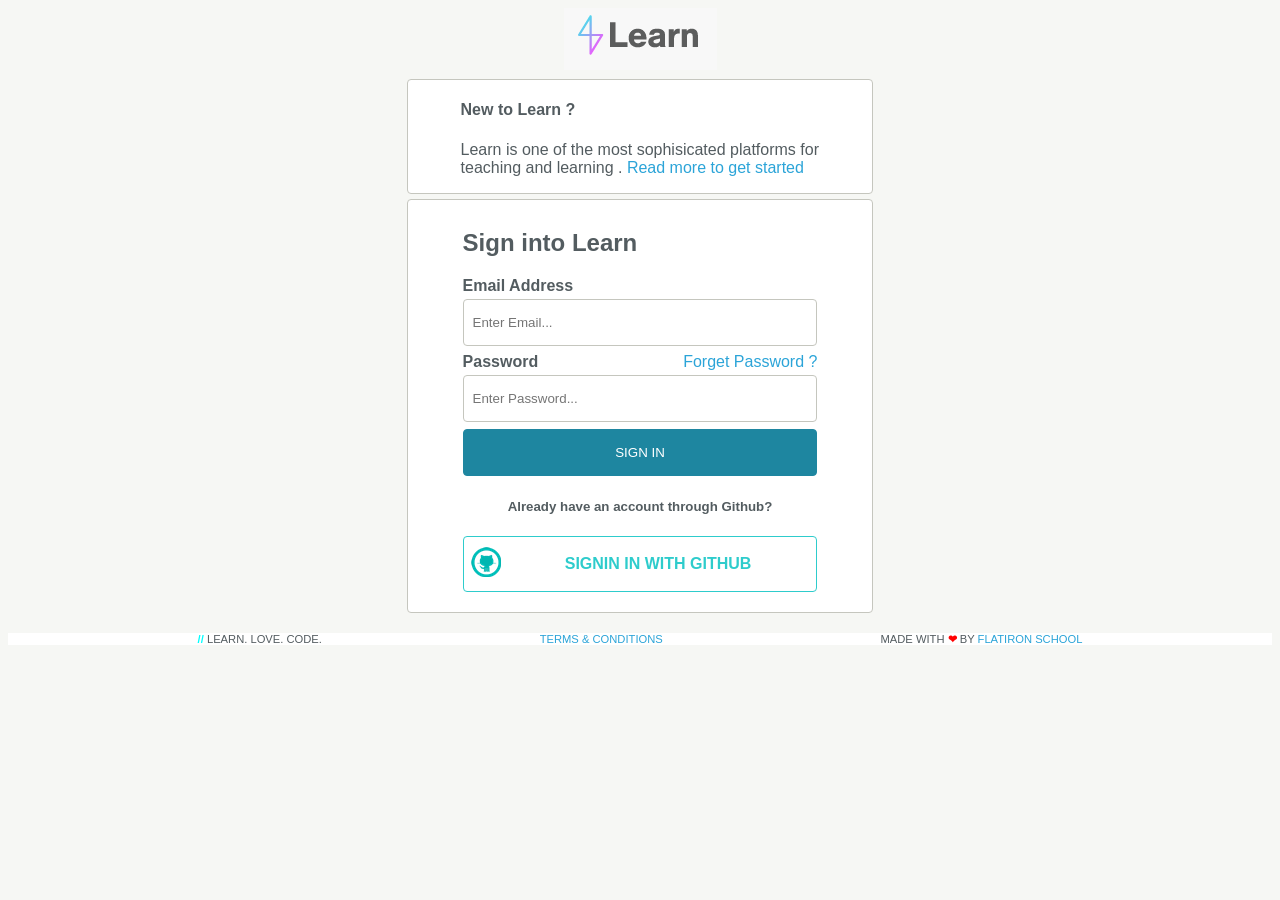
==== index.html @ d88417e8 "done" ====
<!DOCTYPE html>
<html lang="en">
<head>
  <meta charset="UTF-8">
  <meta name="viewport" content="width=device-width, initial-scale=1.0">
  <meta http-equiv="X-UA-Compatible" content="ie=edge">
  <title>Shereen Task</title>
  <link rel="stylesheet" href="css/style.css" type="text/css" />

</head>
<body>
  <div class="wrapper"  >
    <div class="learn-logo">
      <img src="assets/learn-logo.png"  />
    </div>

    <section class="discribtion ">
      <div class="sub_wrapper">

         <h4>New to Learn ?</h4>
         <p id="intro">Learn is one of the most sophisicated platforms for teaching and learning .
           <a href="#">Read more to get started</a>
         </p>
      </div>
    </section>
    <section class="form">
      <form action="#" >
          <!--<fieldset> -->
          <!--  <legend >Sign into Learn</legend> -->
          <div class="sub_wrapper">

              <h2>Sign into Learn </h2>

              <div class="input_label">
                 <label>Email Address</label>
              </div>
              <div class="input_cont">
                <input class="form_el" size="35" type="email" placeholder="Enter Email...">
              </div>
              <div class="input_label">
                <label>Password</label><a style="float:right" href="#">Forget Password ? </a>
              </div>
              <div class="input_cont">
               <input class="form_el" size="35" type="password" placeholder="Enter Password...">
             </div>
             <div id="btn_login">
              <input  id="login" type="submit" value="SIGN IN">
             </div>
             <h5 id="alt_login_hint">Already have an account through Github?</h5>
             <div id="btn_github">
               <table >
               <tr>
                <th>
                 <img id="github_logo" class="github_line" src="assets/github.png" >
                </th >
                <th width="90%">
                 <a href="#"  class="github_line" id="github"  >   SIGNIN IN WITH GITHUB    </a>
                </th>
               </tr>
              </table>
            </div>

           </div>
        <!--  </fieldset> -->
      </form>
      </section>

  </div> <!-- wrapper -->
  <footer class="Footerwrapper">
     <div style="float:left;margin-left:15%"><b style="color:aqua">//</b> LEARN. LOVE. CODE.	</div>
     <div style="display:inline;"><a href="#" >TERMS & CONDITIONS</a></div>
     <div style="float:right;margin-right:15%">MADE WITH <b style="color:red">❤</b> BY <a href="#" >FLATIRON SCHOOL</a></div>

  </footer>
</body>
</html>
---- css/style.css ----
body{        background-color: #f6f7f4;
  font-family: 'Open Sans', sans-serif;
  color:#535c60

}
.clearfix :after{
    content: ".";
    display: block;
    clear: both;
    visibility: hidden;
    height: 0;
    line-height: 0;

}
.learn-logo{text-align: center}
h4{  padding-left: 6px;}
#intro{
  padding-left:6px;

}
.wrapper{
    margin: 0 auto;
    width: 40%;
    height: 80%;
}
.sub_wrapper{
    margin: 0 auto;

    background-color: #fff;
    width:80%;
}
.discribtion{
  background-color: #fff;
  margin-top: 5px;
  margin-left: 20px;
  margin-right: 20px;
  height :80%;
  border: 1px solid #c5c6be;
  border-radius: 4px 4px;
}
.input_label{
  height: auto;
  width: auto;
  margin-top: 4px;
  margin-bottom: 4px;
}
form{
  margin-bottom: 10px;
}
.form {
  margin-top: 5px;
  margin-left: 20px;
  margin-right: 20px;
  padding: 10px;
  background-color: #fff;
  border: 1px solid #c5c6be;
  border-radius: 4px 4px;
}
.btn{
  padding-left: 30%;padding-right: 30%;

}


.input_cont{
  border-style:solid ;
  border-width: 1px;
  border-radius: 4px 4px;
  border-color: #c5c6be;
  padding: 10px 3px;
  margin-bottom: 7px;
  /*box-shadow: #276873; */
}
#login{
  background-color:inherit;
  color: #fff;
  cursor:pointer;

}
#btn_login{
  text-align: center;
  cursor:pointer;
  border-style:solid ;
  border-width: 1px;
  border-radius: 4px 4px;
  border-color: #1e86a0;
  background-color:#1e86a0;
  padding: 10px 3px;
  margin-bottom: 7px;
  /*box-shadow: #276873; */
}
 #btn_login:hover{background-color: #1bb7b7}
input{
  border-style: none;
  outline:none;
  margin: 4px;
}
a{
  text-decoration: none;
  color: #2ba4d8;

}
a:hover{  color: #7ea2b2 ;}
label{
  font-weight: bold;

}
#alt_login_hint{text-align: center;}
#btn_github{
  text-align: center;
  cursor:pointer;
  border-style:solid ;
  border-width: 1px;
  border-radius: 4px 4px;
  border-color: #2ecccc
;
  padding: 2px 3px;
}
#github{color:#2ecccc
; font-weight: bold; padding-bottom: 3px;
}
#github:hover{background-color: #aad7e2}
#btn_github:hover{background-color: #aad7e2;}
#github_logo{
margin: 0;padding: 0;}
table{
  margin-top: 5px;margin-bottom: 5px;
  width: 100%;
}
footer {
    text-align: center;
    width: 100%;
    height: 20%;
    background-color :#fff;
}
.Footerwrapper{
    max-width: 100%;
    margin-top: 20px;margin-bottom: 0px;
    font-size: 0.7em;
}
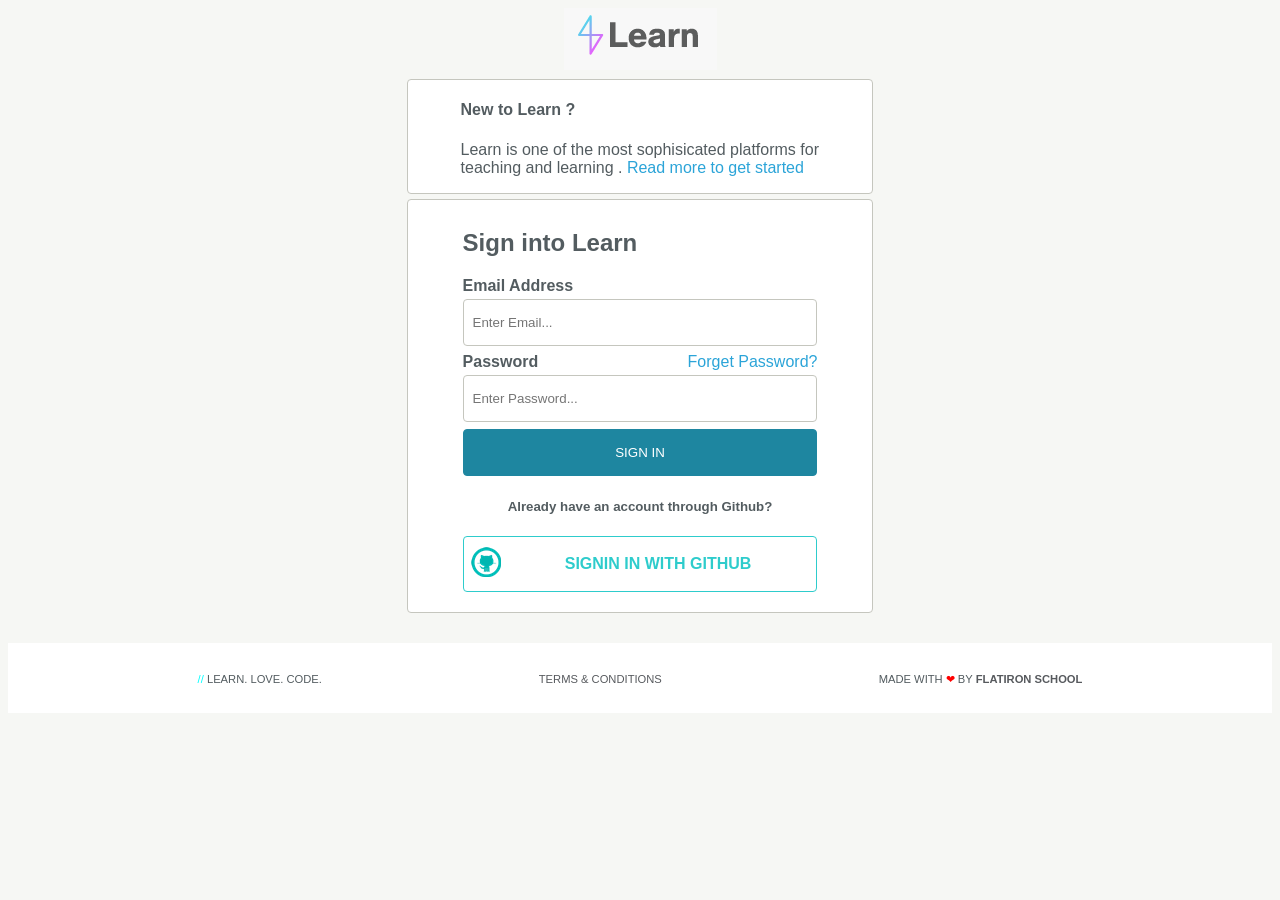
==== commit e278729c: "done" ====
--- a/index.html
+++ b/index.html
@@ -38,7 +38,7 @@
                 <input class="form_el" size="35" type="email" placeholder="Enter Email...">
               </div>
               <div class="input_label">
-                <label>Password</label><a style="float:right" href="#">Forget Password ? </a>
+                <label>Password</label><a style="float:right" href="#">Forget Password? </a>
               </div>
               <div class="input_cont">
                <input class="form_el" size="35" type="password" placeholder="Enter Password...">
@@ -67,9 +67,9 @@
 
   </div> <!-- wrapper -->
   <footer class="Footerwrapper">
-     <div style="float:left;margin-left:15%"><b style="color:aqua">//</b> LEARN. LOVE. CODE.	</div>
+     <div id="footer_left"><span id="symbol">//</span> LEARN. LOVE. CODE.	</div>
      <div style="display:inline;"><a href="#" >TERMS & CONDITIONS</a></div>
-     <div style="float:right;margin-right:15%">MADE WITH <b style="color:red">❤</b> BY <a href="#" >FLATIRON SCHOOL</a></div>
+     <div id="footer_right">MADE WITH <span id="love" >❤</span> BY <a href="#" >FLATIRON SCHOOL</a></div>
 
   </footer>
 </body>
--- a/css/style.css
+++ b/css/style.css
@@ -135,6 +135,22 @@
 }
 .Footerwrapper{
     max-width: 100%;
-    margin-top: 20px;margin-bottom: 0px;
+    height: 40px;
+    margin-top: 30px;margin-bottom: 0px;
     font-size: 0.7em;
+    padding-top: 30px;
 }
+#footer_left{
+  float:left;margin-left:15%;
+
+}
+#footer_right{
+  float:right;margin-right:15%;
+
+}
+#love{color: red}
+#symbol{color:aqua}
+.Footerwrapper div a {  color:#575a5e}
+.Footerwrapper div a:hover {  color:#0d0f11}
+#footer_right a{font-weight: bold}
+#footer_right a:hover{color:#0d0f11}
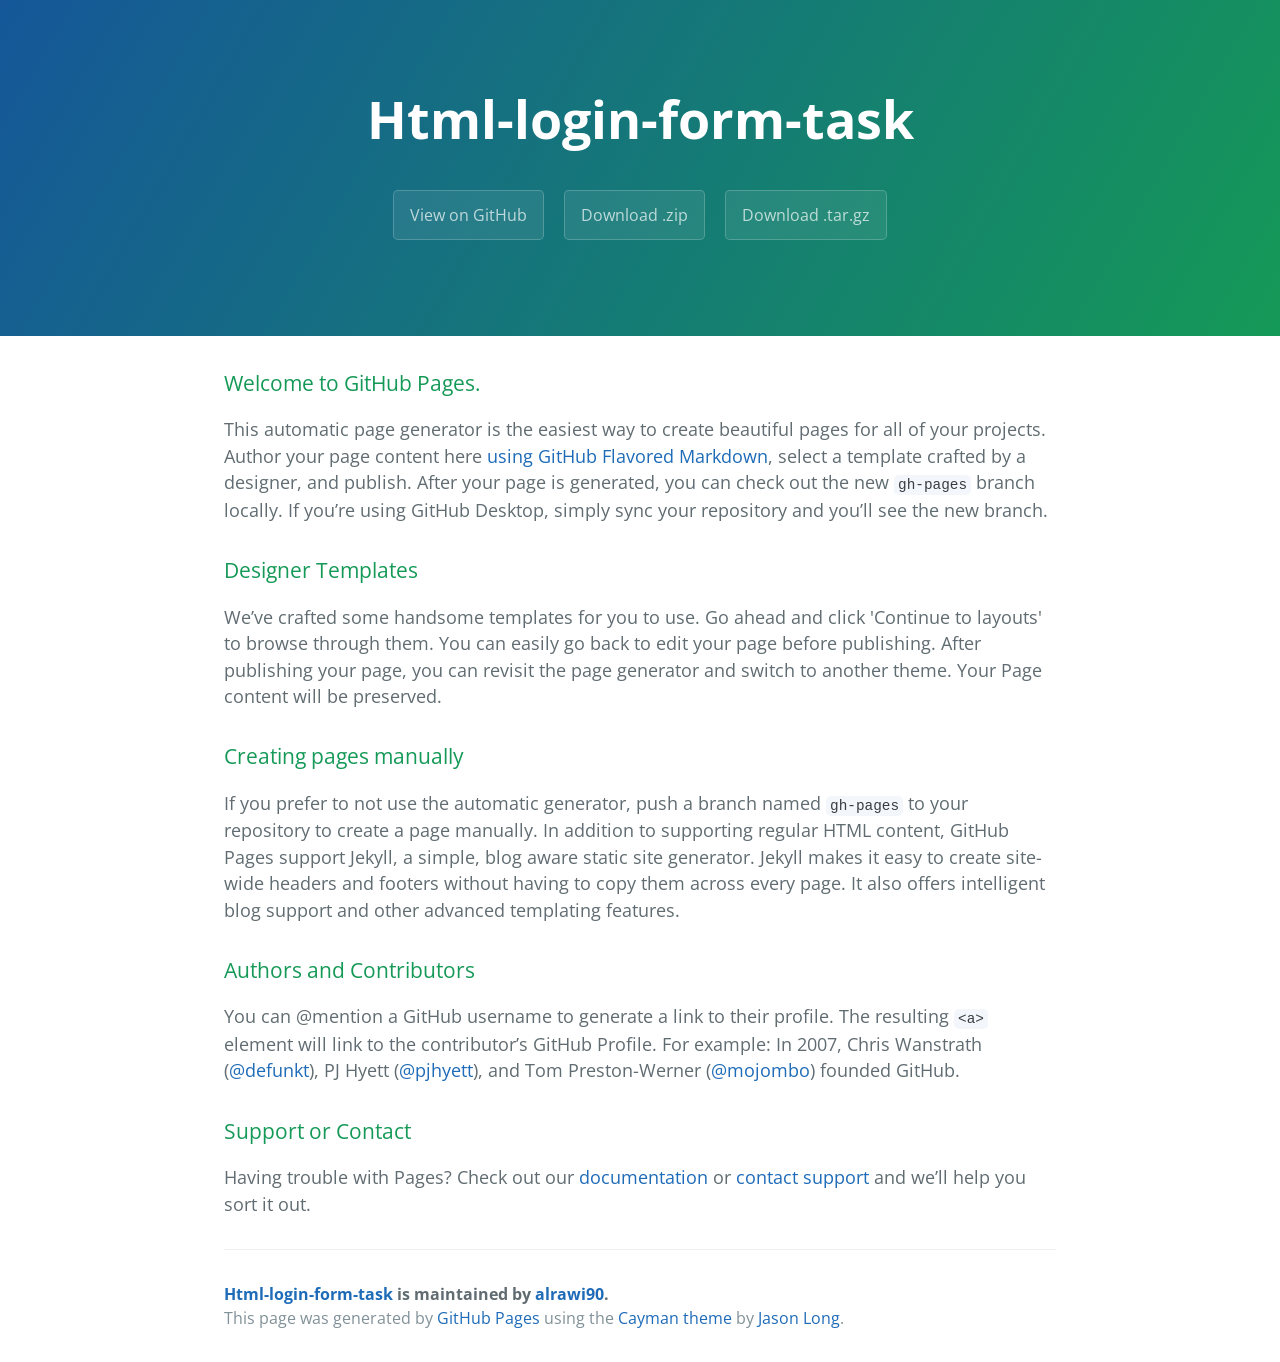
==== commit 83b52ad0: "Create gh-pages branch via GitHub" ====
--- a/index.html
+++ b/index.html
@@ -1,76 +1,57 @@
 <!DOCTYPE html>
-<html lang="en">
-<head>
-  <meta charset="UTF-8">
-  <meta name="viewport" content="width=device-width, initial-scale=1.0">
-  <meta http-equiv="X-UA-Compatible" content="ie=edge">
-  <title>Shereen Task</title>
-  <link rel="stylesheet" href="css/style.css" type="text/css" />
+<html lang="en-us">
+  <head>
+    <meta charset="UTF-8">
+    <title>Html-login-form-task by alrawi90</title>
+    <meta name="viewport" content="width=device-width, initial-scale=1">
+    <link rel="stylesheet" type="text/css" href="stylesheets/normalize.css" media="screen">
+    <link href='https://fonts.googleapis.com/css?family=Open+Sans:400,700' rel='stylesheet' type='text/css'>
+    <link rel="stylesheet" type="text/css" href="stylesheets/stylesheet.css" media="screen">
+    <link rel="stylesheet" type="text/css" href="stylesheets/github-light.css" media="screen">
+  </head>
+  <body>
+    <section class="page-header">
+      <h1 class="project-name">Html-login-form-task</h1>
+      <h2 class="project-tagline"></h2>
+      <a href="https://github.com/alrawi90/html-login-form-task" class="btn">View on GitHub</a>
+      <a href="https://github.com/alrawi90/html-login-form-task/zipball/master" class="btn">Download .zip</a>
+      <a href="https://github.com/alrawi90/html-login-form-task/tarball/master" class="btn">Download .tar.gz</a>
+    </section>
 
-</head>
-<body>
-  <div class="wrapper"  >
-    <div class="learn-logo">
-      <img src="assets/learn-logo.png"  />
-    </div>
+    <section class="main-content">
+      <h3>
+<a id="welcome-to-github-pages" class="anchor" href="#welcome-to-github-pages" aria-hidden="true"><span aria-hidden="true" class="octicon octicon-link"></span></a>Welcome to GitHub Pages.</h3>
 
-    <section class="discribtion ">
-      <div class="sub_wrapper">
+<p>This automatic page generator is the easiest way to create beautiful pages for all of your projects. Author your page content here <a href="https://guides.github.com/features/mastering-markdown/">using GitHub Flavored Markdown</a>, select a template crafted by a designer, and publish. After your page is generated, you can check out the new <code>gh-pages</code> branch locally. If you’re using GitHub Desktop, simply sync your repository and you’ll see the new branch.</p>
 
-         <h4>New to Learn ?</h4>
-         <p id="intro">Learn is one of the most sophisicated platforms for teaching and learning .
-           <a href="#">Read more to get started</a>
-         </p>
-      </div>
+<h3>
+<a id="designer-templates" class="anchor" href="#designer-templates" aria-hidden="true"><span aria-hidden="true" class="octicon octicon-link"></span></a>Designer Templates</h3>
+
+<p>We’ve crafted some handsome templates for you to use. Go ahead and click 'Continue to layouts' to browse through them. You can easily go back to edit your page before publishing. After publishing your page, you can revisit the page generator and switch to another theme. Your Page content will be preserved.</p>
+
+<h3>
+<a id="creating-pages-manually" class="anchor" href="#creating-pages-manually" aria-hidden="true"><span aria-hidden="true" class="octicon octicon-link"></span></a>Creating pages manually</h3>
+
+<p>If you prefer to not use the automatic generator, push a branch named <code>gh-pages</code> to your repository to create a page manually. In addition to supporting regular HTML content, GitHub Pages support Jekyll, a simple, blog aware static site generator. Jekyll makes it easy to create site-wide headers and footers without having to copy them across every page. It also offers intelligent blog support and other advanced templating features.</p>
+
+<h3>
+<a id="authors-and-contributors" class="anchor" href="#authors-and-contributors" aria-hidden="true"><span aria-hidden="true" class="octicon octicon-link"></span></a>Authors and Contributors</h3>
+
+<p>You can @mention a GitHub username to generate a link to their profile. The resulting <code>&lt;a&gt;</code> element will link to the contributor’s GitHub Profile. For example: In 2007, Chris Wanstrath (<a href="https://github.com/defunkt" class="user-mention">@defunkt</a>), PJ Hyett (<a href="https://github.com/pjhyett" class="user-mention">@pjhyett</a>), and Tom Preston-Werner (<a href="https://github.com/mojombo" class="user-mention">@mojombo</a>) founded GitHub.</p>
+
+<h3>
+<a id="support-or-contact" class="anchor" href="#support-or-contact" aria-hidden="true"><span aria-hidden="true" class="octicon octicon-link"></span></a>Support or Contact</h3>
+
+<p>Having trouble with Pages? Check out our <a href="https://help.github.com/pages">documentation</a> or <a href="https://github.com/contact">contact support</a> and we’ll help you sort it out.</p>
+
+      <footer class="site-footer">
+        <span class="site-footer-owner"><a href="https://github.com/alrawi90/html-login-form-task">Html-login-form-task</a> is maintained by <a href="https://github.com/alrawi90">alrawi90</a>.</span>
+
+        <span class="site-footer-credits">This page was generated by <a href="https://pages.github.com">GitHub Pages</a> using the <a href="https://github.com/jasonlong/cayman-theme">Cayman theme</a> by <a href="https://twitter.com/jasonlong">Jason Long</a>.</span>
+      </footer>
+
     </section>
-    <section class="form">
-      <form action="#" >
-          <!--<fieldset> -->
-          <!--  <legend >Sign into Learn</legend> -->
-          <div class="sub_wrapper">
 
-              <h2>Sign into Learn </h2>
-
-              <div class="input_label">
-                 <label>Email Address</label>
-              </div>
-              <div class="input_cont">
-                <input class="form_el" size="35" type="email" placeholder="Enter Email...">
-              </div>
-              <div class="input_label">
-                <label>Password</label><a style="float:right" href="#">Forget Password? </a>
-              </div>
-              <div class="input_cont">
-               <input class="form_el" size="35" type="password" placeholder="Enter Password...">
-             </div>
-             <div id="btn_login">
-              <input  id="login" type="submit" value="SIGN IN">
-             </div>
-             <h5 id="alt_login_hint">Already have an account through Github?</h5>
-             <div id="btn_github">
-               <table >
-               <tr>
-                <th>
-                 <img id="github_logo" class="github_line" src="assets/github.png" >
-                </th >
-                <th width="90%">
-                 <a href="#"  class="github_line" id="github"  >   SIGNIN IN WITH GITHUB    </a>
-                </th>
-               </tr>
-              </table>
-            </div>
-
-           </div>
-        <!--  </fieldset> -->
-      </form>
-      </section>
-
-  </div> <!-- wrapper -->
-  <footer class="Footerwrapper">
-     <div id="footer_left"><span id="symbol">//</span> LEARN. LOVE. CODE.	</div>
-     <div style="display:inline;"><a href="#" >TERMS & CONDITIONS</a></div>
-     <div id="footer_right">MADE WITH <span id="love" >❤</span> BY <a href="#" >FLATIRON SCHOOL</a></div>
-
-  </footer>
-</body>
+  
+  </body>
 </html>
--- a/stylesheets/stylesheet.css
+++ b/stylesheets/stylesheet.css
@@ -0,0 +1,245 @@
+* {
+  box-sizing: border-box; }
+
+body {
+  padding: 0;
+  margin: 0;
+  font-family: "Open Sans", "Helvetica Neue", Helvetica, Arial, sans-serif;
+  font-size: 16px;
+  line-height: 1.5;
+  color: #606c71; }
+
+a {
+  color: #1e6bb8;
+  text-decoration: none; }
+  a:hover {
+    text-decoration: underline; }
+
+.btn {
+  display: inline-block;
+  margin-bottom: 1rem;
+  color: rgba(255, 255, 255, 0.7);
+  background-color: rgba(255, 255, 255, 0.08);
+  border-color: rgba(255, 255, 255, 0.2);
+  border-style: solid;
+  border-width: 1px;
+  border-radius: 0.3rem;
+  transition: color 0.2s, background-color 0.2s, border-color 0.2s; }
+  .btn + .btn {
+    margin-left: 1rem; }
+
+.btn:hover {
+  color: rgba(255, 255, 255, 0.8);
+  text-decoration: none;
+  background-color: rgba(255, 255, 255, 0.2);
+  border-color: rgba(255, 255, 255, 0.3); }
+
+@media screen and (min-width: 64em) {
+  .btn {
+    padding: 0.75rem 1rem; } }
+
+@media screen and (min-width: 42em) and (max-width: 64em) {
+  .btn {
+    padding: 0.6rem 0.9rem;
+    font-size: 0.9rem; } }
+
+@media screen and (max-width: 42em) {
+  .btn {
+    display: block;
+    width: 100%;
+    padding: 0.75rem;
+    font-size: 0.9rem; }
+    .btn + .btn {
+      margin-top: 1rem;
+      margin-left: 0; } }
+
+.page-header {
+  color: #fff;
+  text-align: center;
+  background-color: #159957;
+  background-image: linear-gradient(120deg, #155799, #159957); }
+
+@media screen and (min-width: 64em) {
+  .page-header {
+    padding: 5rem 6rem; } }
+
+@media screen and (min-width: 42em) and (max-width: 64em) {
+  .page-header {
+    padding: 3rem 4rem; } }
+
+@media screen and (max-width: 42em) {
+  .page-header {
+    padding: 2rem 1rem; } }
+
+.project-name {
+  margin-top: 0;
+  margin-bottom: 0.1rem; }
+
+@media screen and (min-width: 64em) {
+  .project-name {
+    font-size: 3.25rem; } }
+
+@media screen and (min-width: 42em) and (max-width: 64em) {
+  .project-name {
+    font-size: 2.25rem; } }
+
+@media screen and (max-width: 42em) {
+  .project-name {
+    font-size: 1.75rem; } }
+
+.project-tagline {
+  margin-bottom: 2rem;
+  font-weight: normal;
+  opacity: 0.7; }
+
+@media screen and (min-width: 64em) {
+  .project-tagline {
+    font-size: 1.25rem; } }
+
+@media screen and (min-width: 42em) and (max-width: 64em) {
+  .project-tagline {
+    font-size: 1.15rem; } }
+
+@media screen and (max-width: 42em) {
+  .project-tagline {
+    font-size: 1rem; } }
+
+.main-content :first-child {
+  margin-top: 0; }
+.main-content img {
+  max-width: 100%; }
+.main-content h1, .main-content h2, .main-content h3, .main-content h4, .main-content h5, .main-content h6 {
+  margin-top: 2rem;
+  margin-bottom: 1rem;
+  font-weight: normal;
+  color: #159957; }
+.main-content p {
+  margin-bottom: 1em; }
+.main-content code {
+  padding: 2px 4px;
+  font-family: Consolas, "Liberation Mono", Menlo, Courier, monospace;
+  font-size: 0.9rem;
+  color: #383e41;
+  background-color: #f3f6fa;
+  border-radius: 0.3rem; }
+.main-content pre {
+  padding: 0.8rem;
+  margin-top: 0;
+  margin-bottom: 1rem;
+  font: 1rem Consolas, "Liberation Mono", Menlo, Courier, monospace;
+  color: #567482;
+  word-wrap: normal;
+  background-color: #f3f6fa;
+  border: solid 1px #dce6f0;
+  border-radius: 0.3rem; }
+  .main-content pre > code {
+    padding: 0;
+    margin: 0;
+    font-size: 0.9rem;
+    color: #567482;
+    word-break: normal;
+    white-space: pre;
+    background: transparent;
+    border: 0; }
+.main-content .highlight {
+  margin-bottom: 1rem; }
+  .main-content .highlight pre {
+    margin-bottom: 0;
+    word-break: normal; }
+.main-content .highlight pre, .main-content pre {
+  padding: 0.8rem;
+  overflow: auto;
+  font-size: 0.9rem;
+  line-height: 1.45;
+  border-radius: 0.3rem; }
+.main-content pre code, .main-content pre tt {
+  display: inline;
+  max-width: initial;
+  padding: 0;
+  margin: 0;
+  overflow: initial;
+  line-height: inherit;
+  word-wrap: normal;
+  background-color: transparent;
+  border: 0; }
+  .main-content pre code:before, .main-content pre code:after, .main-content pre tt:before, .main-content pre tt:after {
+    content: normal; }
+.main-content ul, .main-content ol {
+  margin-top: 0; }
+.main-content blockquote {
+  padding: 0 1rem;
+  margin-left: 0;
+  color: #819198;
+  border-left: 0.3rem solid #dce6f0; }
+  .main-content blockquote > :first-child {
+    margin-top: 0; }
+  .main-content blockquote > :last-child {
+    margin-bottom: 0; }
+.main-content table {
+  display: block;
+  width: 100%;
+  overflow: auto;
+  word-break: normal;
+  word-break: keep-all; }
+  .main-content table th {
+    font-weight: bold; }
+  .main-content table th, .main-content table td {
+    padding: 0.5rem 1rem;
+    border: 1px solid #e9ebec; }
+.main-content dl {
+  padding: 0; }
+  .main-content dl dt {
+    padding: 0;
+    margin-top: 1rem;
+    font-size: 1rem;
+    font-weight: bold; }
+  .main-content dl dd {
+    padding: 0;
+    margin-bottom: 1rem; }
+.main-content hr {
+  height: 2px;
+  padding: 0;
+  margin: 1rem 0;
+  background-color: #eff0f1;
+  border: 0; }
+
+@media screen and (min-width: 64em) {
+  .main-content {
+    max-width: 64rem;
+    padding: 2rem 6rem;
+    margin: 0 auto;
+    font-size: 1.1rem; } }
+
+@media screen and (min-width: 42em) and (max-width: 64em) {
+  .main-content {
+    padding: 2rem 4rem;
+    font-size: 1.1rem; } }
+
+@media screen and (max-width: 42em) {
+  .main-content {
+    padding: 2rem 1rem;
+    font-size: 1rem; } }
+
+.site-footer {
+  padding-top: 2rem;
+  margin-top: 2rem;
+  border-top: solid 1px #eff0f1; }
+
+.site-footer-owner {
+  display: block;
+  font-weight: bold; }
+
+.site-footer-credits {
+  color: #819198; }
+
+@media screen and (min-width: 64em) {
+  .site-footer {
+    font-size: 1rem; } }
+
+@media screen and (min-width: 42em) and (max-width: 64em) {
+  .site-footer {
+    font-size: 1rem; } }
+
+@media screen and (max-width: 42em) {
+  .site-footer {
+    font-size: 0.9rem; } }
--- a/stylesheets/github-light.css
+++ b/stylesheets/github-light.css
@@ -0,0 +1,124 @@
+/*
+The MIT License (MIT)
+
+Copyright (c) 2016 GitHub, Inc.
+
+Permission is hereby granted, free of charge, to any person obtaining a copy
+of this software and associated documentation files (the "Software"), to deal
+in the Software without restriction, including without limitation the rights
+to use, copy, modify, merge, publish, distribute, sublicense, and/or sell
+copies of the Software, and to permit persons to whom the Software is
+furnished to do so, subject to the following conditions:
+
+The above copyright notice and this permission notice shall be included in all
+copies or substantial portions of the Software.
+
+THE SOFTWARE IS PROVIDED "AS IS", WITHOUT WARRANTY OF ANY KIND, EXPRESS OR
+IMPLIED, INCLUDING BUT NOT LIMITED TO THE WARRANTIES OF MERCHANTABILITY,
+FITNESS FOR A PARTICULAR PURPOSE AND NONINFRINGEMENT. IN NO EVENT SHALL THE
+AUTHORS OR COPYRIGHT HOLDERS BE LIABLE FOR ANY CLAIM, DAMAGES OR OTHER
+LIABILITY, WHETHER IN AN ACTION OF CONTRACT, TORT OR OTHERWISE, ARISING FROM,
+OUT OF OR IN CONNECTION WITH THE SOFTWARE OR THE USE OR OTHER DEALINGS IN THE
+SOFTWARE.
+
+*/
+
+.pl-c /* comment */ {
+  color: #969896;
+}
+
+.pl-c1 /* constant, variable.other.constant, support, meta.property-name, support.constant, support.variable, meta.module-reference, markup.raw, meta.diff.header */,
+.pl-s .pl-v /* string variable */ {
+  color: #0086b3;
+}
+
+.pl-e /* entity */,
+.pl-en /* entity.name */ {
+  color: #795da3;
+}
+
+.pl-smi /* variable.parameter.function, storage.modifier.package, storage.modifier.import, storage.type.java, variable.other */,
+.pl-s .pl-s1 /* string source */ {
+  color: #333;
+}
+
+.pl-ent /* entity.name.tag */ {
+  color: #63a35c;
+}
+
+.pl-k /* keyword, storage, storage.type */ {
+  color: #a71d5d;
+}
+
+.pl-s /* string */,
+.pl-pds /* punctuation.definition.string, string.regexp.character-class */,
+.pl-s .pl-pse .pl-s1 /* string punctuation.section.embedded source */,
+.pl-sr /* string.regexp */,
+.pl-sr .pl-cce /* string.regexp constant.character.escape */,
+.pl-sr .pl-sre /* string.regexp source.ruby.embedded */,
+.pl-sr .pl-sra /* string.regexp string.regexp.arbitrary-repitition */ {
+  color: #183691;
+}
+
+.pl-v /* variable */ {
+  color: #ed6a43;
+}
+
+.pl-id /* invalid.deprecated */ {
+  color: #b52a1d;
+}
+
+.pl-ii /* invalid.illegal */ {
+  color: #f8f8f8;
+  background-color: #b52a1d;
+}
+
+.pl-sr .pl-cce /* string.regexp constant.character.escape */ {
+  font-weight: bold;
+  color: #63a35c;
+}
+
+.pl-ml /* markup.list */ {
+  color: #693a17;
+}
+
+.pl-mh /* markup.heading */,
+.pl-mh .pl-en /* markup.heading entity.name */,
+.pl-ms /* meta.separator */ {
+  font-weight: bold;
+  color: #1d3e81;
+}
+
+.pl-mq /* markup.quote */ {
+  color: #008080;
+}
+
+.pl-mi /* markup.italic */ {
+  font-style: italic;
+  color: #333;
+}
+
+.pl-mb /* markup.bold */ {
+  font-weight: bold;
+  color: #333;
+}
+
+.pl-md /* markup.deleted, meta.diff.header.from-file */ {
+  color: #bd2c00;
+  background-color: #ffecec;
+}
+
+.pl-mi1 /* markup.inserted, meta.diff.header.to-file */ {
+  color: #55a532;
+  background-color: #eaffea;
+}
+
+.pl-mdr /* meta.diff.range */ {
+  font-weight: bold;
+  color: #795da3;
+}
+
+.pl-mo /* meta.output */ {
+  color: #1d3e81;
+}
+
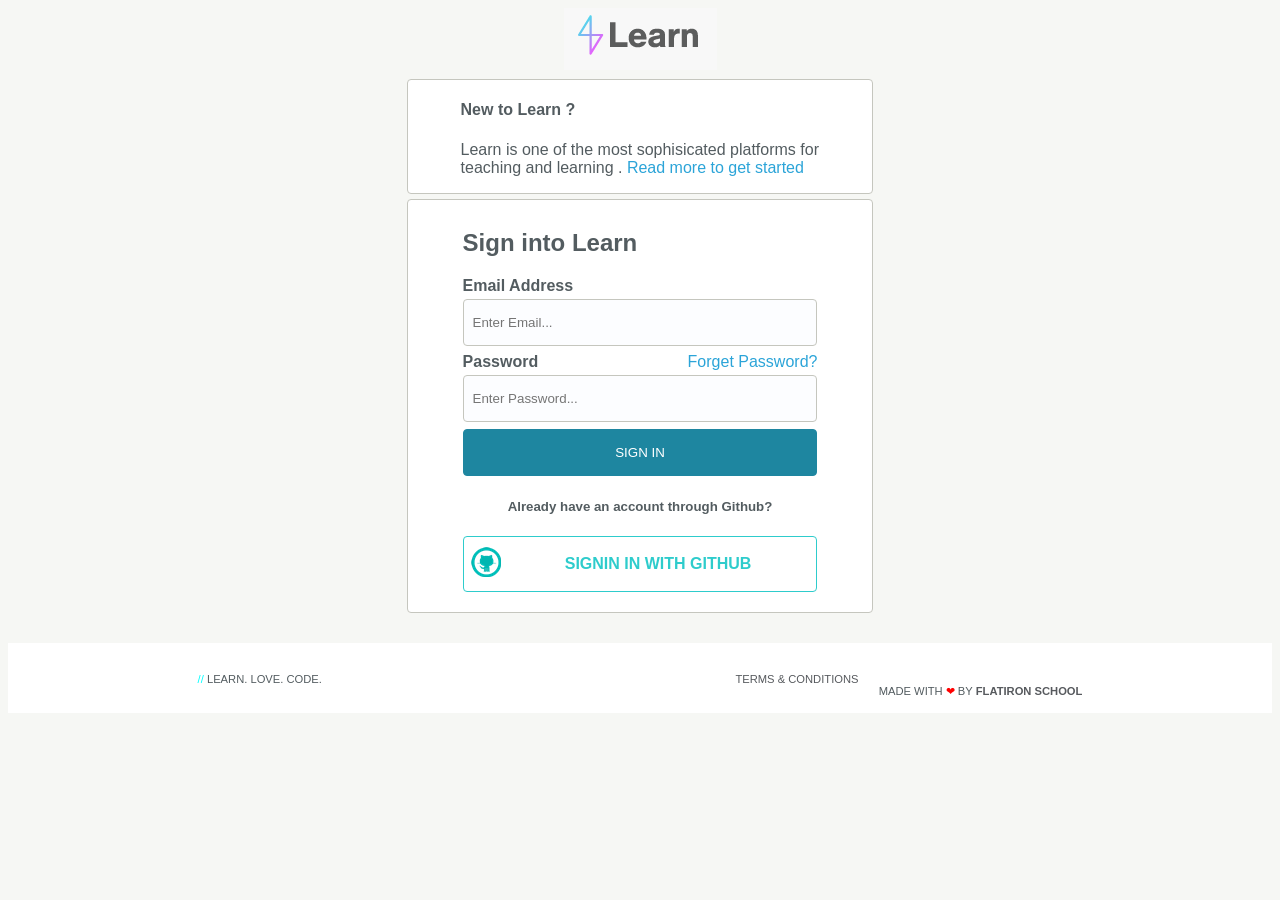
==== commit 706b8457: "update# make it responsive" ====
--- a/index.html
+++ b/index.html
@@ -1,57 +1,77 @@
 <!DOCTYPE html>
-<html lang="en-us">
-  <head>
-    <meta charset="UTF-8">
-    <title>Html-login-form-task by alrawi90</title>
-    <meta name="viewport" content="width=device-width, initial-scale=1">
-    <link rel="stylesheet" type="text/css" href="stylesheets/normalize.css" media="screen">
-    <link href='https://fonts.googleapis.com/css?family=Open+Sans:400,700' rel='stylesheet' type='text/css'>
-    <link rel="stylesheet" type="text/css" href="stylesheets/stylesheet.css" media="screen">
-    <link rel="stylesheet" type="text/css" href="stylesheets/github-light.css" media="screen">
-  </head>
-  <body>
-    <section class="page-header">
-      <h1 class="project-name">Html-login-form-task</h1>
-      <h2 class="project-tagline"></h2>
-      <a href="https://github.com/alrawi90/html-login-form-task" class="btn">View on GitHub</a>
-      <a href="https://github.com/alrawi90/html-login-form-task/zipball/master" class="btn">Download .zip</a>
-      <a href="https://github.com/alrawi90/html-login-form-task/tarball/master" class="btn">Download .tar.gz</a>
+<html lang="en">
+<head>
+  <meta charset="UTF-8">
+  <meta name="viewport" content="width=device-width, initial-scale=1.0">
+  <meta http-equiv="X-UA-Compatible" content="ie=edge">
+  <title>Shereen Task</title>
+  <link rel="stylesheet" href="css/style.css" type="text/css" />
+
+</head>
+<body>
+  <div class="wrapper"  >
+    <div class="learn-logo">
+      <img src="assets/learn-logo.png"  />
+    </div>
+
+    <section class="discribtion ">
+      <div class="sub_wrapper">
+
+         <h4>New to Learn ?</h4>
+         <p id="intro">Learn is one of the most sophisicated platforms for teaching and learning .
+           <a href="#">Read more to get started</a>
+         </p>
+      </div>
     </section>
+    <section class="form">
+      <form action="#" >
+          <!--<fieldset> -->
+          <!--  <legend >Sign into Learn</legend> -->
+          <div class="sub_wrapper">
 
-    <section class="main-content">
-      <h3>
-<a id="welcome-to-github-pages" class="anchor" href="#welcome-to-github-pages" aria-hidden="true"><span aria-hidden="true" class="octicon octicon-link"></span></a>Welcome to GitHub Pages.</h3>
+              <h2>Sign into Learn </h2>
 
-<p>This automatic page generator is the easiest way to create beautiful pages for all of your projects. Author your page content here <a href="https://guides.github.com/features/mastering-markdown/">using GitHub Flavored Markdown</a>, select a template crafted by a designer, and publish. After your page is generated, you can check out the new <code>gh-pages</code> branch locally. If you’re using GitHub Desktop, simply sync your repository and you’ll see the new branch.</p>
+              <div class="input_label">
+                 <label>Email Address</label>
+              </div>
+              <div id="email_input" class="input_cont">
+                <input id="email_" class="form_el" size="35" type="email" placeholder="Enter Email...">
+              </div>
+              <div class="input_label">
+                <label>Password</label><a style="float:right" href="#">Forget Password? </a>
+              </div>
+              <div class="input_cont">
+               <input id="password_" class="form_el" size="35" type="password" placeholder="Enter Password...">
+             </div>
+             <div id="btn_login">
+              <input  id="login" type="submit" value="SIGN IN">
+             </div>
+             <h5 id="alt_login_hint">Already have an account through Github?</h5>
+             <div id="btn_github">
+               <table >
+               <tr>
+                <th>
+                 <img id="github_logo" class="github_line" src="assets/github.png" >
+                </th >
+                <th width="90%">
+                 <a href="#"  class="github_line" id="github"  >   SIGNIN IN WITH GITHUB    </a>
+                </th>
+               </tr>
+              </table>
+            </div>
 
-<h3>
-<a id="designer-templates" class="anchor" href="#designer-templates" aria-hidden="true"><span aria-hidden="true" class="octicon octicon-link"></span></a>Designer Templates</h3>
+           </div>
+        <!--  </fieldset> -->
+      </form>
+      </section>
 
-<p>We’ve crafted some handsome templates for you to use. Go ahead and click 'Continue to layouts' to browse through them. You can easily go back to edit your page before publishing. After publishing your page, you can revisit the page generator and switch to another theme. Your Page content will be preserved.</p>
-
-<h3>
-<a id="creating-pages-manually" class="anchor" href="#creating-pages-manually" aria-hidden="true"><span aria-hidden="true" class="octicon octicon-link"></span></a>Creating pages manually</h3>
-
-<p>If you prefer to not use the automatic generator, push a branch named <code>gh-pages</code> to your repository to create a page manually. In addition to supporting regular HTML content, GitHub Pages support Jekyll, a simple, blog aware static site generator. Jekyll makes it easy to create site-wide headers and footers without having to copy them across every page. It also offers intelligent blog support and other advanced templating features.</p>
-
-<h3>
-<a id="authors-and-contributors" class="anchor" href="#authors-and-contributors" aria-hidden="true"><span aria-hidden="true" class="octicon octicon-link"></span></a>Authors and Contributors</h3>
-
-<p>You can @mention a GitHub username to generate a link to their profile. The resulting <code>&lt;a&gt;</code> element will link to the contributor’s GitHub Profile. For example: In 2007, Chris Wanstrath (<a href="https://github.com/defunkt" class="user-mention">@defunkt</a>), PJ Hyett (<a href="https://github.com/pjhyett" class="user-mention">@pjhyett</a>), and Tom Preston-Werner (<a href="https://github.com/mojombo" class="user-mention">@mojombo</a>) founded GitHub.</p>
-
-<h3>
-<a id="support-or-contact" class="anchor" href="#support-or-contact" aria-hidden="true"><span aria-hidden="true" class="octicon octicon-link"></span></a>Support or Contact</h3>
-
-<p>Having trouble with Pages? Check out our <a href="https://help.github.com/pages">documentation</a> or <a href="https://github.com/contact">contact support</a> and we’ll help you sort it out.</p>
-
-      <footer class="site-footer">
-        <span class="site-footer-owner"><a href="https://github.com/alrawi90/html-login-form-task">Html-login-form-task</a> is maintained by <a href="https://github.com/alrawi90">alrawi90</a>.</span>
-
-        <span class="site-footer-credits">This page was generated by <a href="https://pages.github.com">GitHub Pages</a> using the <a href="https://github.com/jasonlong/cayman-theme">Cayman theme</a> by <a href="https://twitter.com/jasonlong">Jason Long</a>.</span>
-      </footer>
-
-    </section>
-
-  
-  </body>
+  </div> <!-- wrapper -->
+  <footer >
+    <div class="Footerwrapper">
+     <div id="footer_left" class="footer_elm"><span id="symbol">//</span> LEARN. LOVE. CODE.	</div>
+     <div id="terms" class="footer_elm" ><a href="#" >TERMS & CONDITIONS</a></div>
+     <div id="footer_right" class="footer_elm">MADE WITH <span id="love" >❤</span> BY <a style="width:1,7em:border-style:solid;" href="#" >FLATIRON SCHOOL</a></div>
+   </div>
+  </footer>
+</body>
 </html>
--- a/css/style.css
+++ b/css/style.css
@@ -0,0 +1,161 @@
+body{        background-color: #f6f7f4;
+  font-family: 'Open Sans', sans-serif;
+  color:#535c60
+
+}
+.clearfix :after{
+    content: ".";
+    display: block;
+    clear: both;
+    visibility: hidden;
+    height: 0;
+    line-height: 0;
+
+}
+.learn-logo{text-align: center}
+h4{  padding-left: 6px;}
+#intro{
+  padding-left:6px;
+
+}
+.wrapper{
+    margin: 0 auto;
+    width: 40%;
+    height: 80%;
+}
+.sub_wrapper{
+    margin: 0 auto;
+
+    background-color: #fff;
+    width:80%;
+}
+.discribtion{
+  background-color: #fff;
+  margin-top: 5px;
+  margin-left: 20px;
+  margin-right: 20px;
+  height :80%;
+  border: 1px solid #c5c6be;
+  border-radius: 4px 4px;
+}
+/*############################## FORM Style####################### */
+
+.input_label{
+  height: auto;
+  width: auto;
+  margin-top: 4px;
+  margin-bottom: 4px;
+}
+form{
+  margin-bottom: 10px;
+}
+.form {
+  margin-top: 5px;
+  margin-left: 20px;
+  margin-right: 20px;
+  padding: 10px;
+  background-color: #fff;
+  border: 1px solid #c5c6be;
+  border-radius: 4px 4px;
+}
+.btn{
+  padding-left: 30%;padding-right: 30%;
+
+}
+
+
+.input_cont{
+  border-style:solid ;
+  border-width: 1px;
+  border-radius: 4px 4px;
+  border-color: #c5c6be;
+  padding: 10px 3px;
+  margin-bottom: 7px;
+  background-color: #fcfdff;
+  /*box-shadow: #276873; */
+}
+#login{
+  background-color:inherit;
+  color: #fff;
+  cursor:pointer;
+
+}
+#btn_login{
+  text-align: center;
+  cursor:pointer;
+  border-style:solid ;
+  border-width: 1px;
+  border-radius: 4px 4px;
+  border-color: #1e86a0;
+  background-color:#1e86a0;
+  padding: 10px 3px;
+  margin-bottom: 7px;
+  /*box-shadow: #276873; */
+}
+ #btn_login:hover{background-color: #1bb7b7}
+input{
+  border-style: none;
+  outline:none;
+  margin: 4px;
+  background-color: #fcfdff
+}
+a{
+  text-decoration: none;
+  color: #2ba4d8;
+
+}
+a:hover{  color: #7ea2b2 ;}
+label{
+  font-weight: bold;
+
+}
+#alt_login_hint{text-align: center;}
+#btn_github{
+  text-align: center;
+  cursor:pointer;
+  border-style:solid ;
+  border-width: 1px;
+  border-radius: 4px 4px;
+  border-color: #2ecccc
+;
+  padding: 2px 3px;
+}
+#github{color:#2ecccc
+; font-weight: bold; padding-bottom: 3px;
+}
+#github:hover{background-color: #aad7e2}
+#btn_github:hover{background-color: #aad7e2;}
+#github_logo{
+margin: 0;padding: 0;}
+table{
+  margin-top: 5px;margin-bottom: 5px;
+  width: 100%;
+}
+/*############################## FOOTER Style####################### */
+footer {
+    text-align: center;
+    width: 100%;
+    height: 20%;
+    background-color :#fff;
+}
+.Footerwrapper{
+    max-width: 100%;
+    height: 40px;
+    margin-top: 30px;margin-bottom: 0px;
+    font-size: 0.7em;
+    padding-top: 30px;
+}
+#footer_left{
+  float:left;margin-left:15%;
+
+}
+#footer_right{
+  float:right;margin-right:15%;
+
+}
+#love{color: red}
+#symbol{color:aqua}
+.Footerwrapper div a {  color:#575a5e}
+.Footerwrapper div a:hover {  color:#0d0f11}
+#footer_right a{font-weight: bold}
+#footer_right a:hover{color:#0d0f11}
